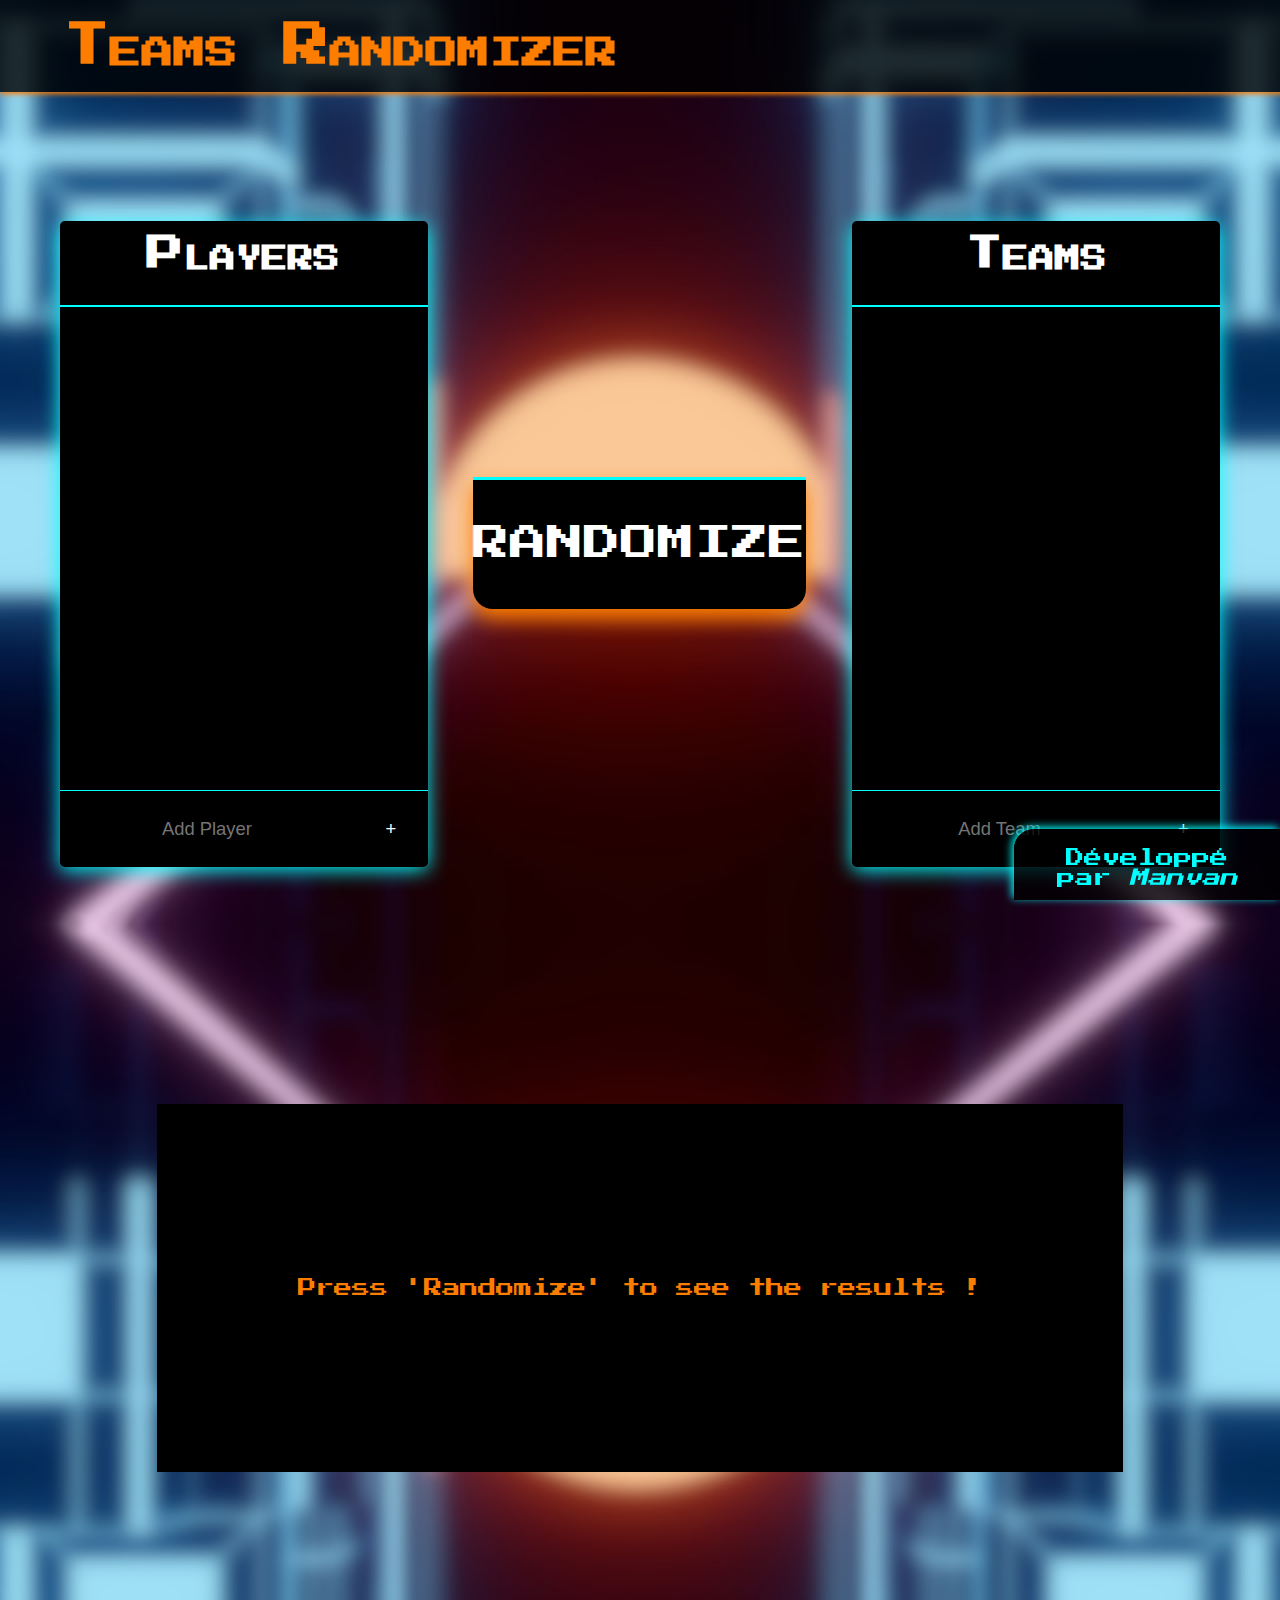
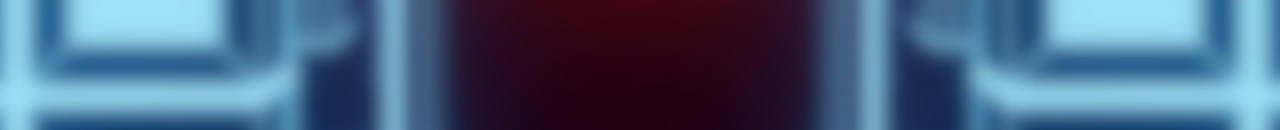
==== index.html @ b3991503 "renamed random to index, script and style" ====
<html>

<head>
  <meta lang="fr">
  <meta charset="utf-8">
  <meta name="viewport" id="viewport" content="width=device-width,
          height=device-height,
          initial-scale=1.0,
          user-scalable=yes" />
  <link rel="stylesheet" type="text/css" href="style.css">
  <title>Teams Randomizer</title>
  <link href="https://fonts.googleapis.com/css2?family=Press+Start+2P&display=swap" rel="stylesheet">
  <script type="text/javascript" src="script.js"></script>
  <script src="https://code.jquery.com/jquery-3.6.0.slim.min.js"
    integrity="sha256-u7e5khyithlIdTpu22PHhENmPcRdFiHRjhAuHcs05RI=" crossorigin="anonymous"></script>
</head>

<body onload="init();">
  <h1>Teams Randomizer</h1>
  <div class="main">
    <div class="column" id="players">
      <h2>Players</h2>
      <ul id="playersList">
      </ul>
      <div class="input">
        <input type="text" id="playerInput" placeholder="Add Player">
        <button id="playerAdd">+</button>
      </div>
    </div>
    <a href="#second" id="launch">RANDOMIZE</a>
    <div class="column" id="teams">
      <h2>Teams</h2>
      <ul id="teamsList">
      </ul>
      <div class="input">
        <input type="text" id="teamInput" placeholder="Add Team">
        <button id="teamAdd">+</button>
      </div>
    </div>
  </div>
  <div class='main' id="second">
    <div id="results">
      Press 'Randomize' to see the results !
    </div>
  </div>
  <footer>
    <a target="_blank" href="https://manvan.fr">Développé par <em>Manvan</em></a>
  </footer>
</body>

</html>
---- style.css ----
* {
	margin: 0;
	padding:0;
}
html {
	font-family: 'Press Start 2P', cursive;
	scroll-behavior: smooth;
}
body {
	background: url("neon.jpg") top repeat-y;
	background-size: 100%;
	text-align: center;
	color: #fd7d00;
	font-size: 1.15em;
	padding:0 0 4em 0;
}
h1 {
	z-index: 200;
	position: fixed;
	top:0;
	left: 0;
	width: 100%;
	text-align: left;
	font-size: 2.5em;
	background: #000000CC;
	font-variant: small-caps;
	margin: 0;
	line-height: 2em;
	padding-left: 5vw;
	box-shadow: 0px 2px 5px #fd7d00;
}
.main {
	margin: 12em 2em 1em 2em;
	display: flex;
	justify-content: space-around;
	flex-wrap: wrap;
}
.main .column {
	background: black;
	border-radius: 5px;
	box-shadow:0px 5px 20px aqua;
	min-width: 20em;
	min-height: 35em;
}
.main .column>* {
	width: 100%;
	color: white;
}
.main .column>h2 {
	height: 13%;
	border-bottom: 2px solid #0FF;
	position: relative;
	position: a;
	font-size: 2em;
	padding: 0;
	line-height: 1.8em;
	text-align: center;
	font-variant: small-caps;
}
.main .column ul {
	overflow: auto;
	display: flex;
	flex-direction: column;
	height: 75%;
	max-height: 40em;
	list-style: none;
}
.main ul li {
	cursor: pointer;
	border-bottom: 2px solid #fd7d00;
	font-size: 1.5em;
	margin: 0.1em 0.5em;
	font-variant: small-caps;
	padding: 0.2em 1em;
}
.input {
	height: 12%;
	display: flex;
	margin: 0;
	width: 100%;
}
.input input {
	border-radius: 0 0 0 5px;
	display: block;
	width: 80%;
}
.input button {
	border-radius: 0 0 5px 0;
	width: 20%;
	cursor: pointer;
}
.input>* {
	color: white;
	background: black;
	margin: 0;
	border: none;
	border-top: aqua 1px solid;
	text-align: center;
	font-size: 1em;
}
#launch {
	align-self: center;
	display: inline-block;
	text-decoration: none;
	line-height: 3.5em;
	transition: 0.2s;
	cursor: pointer;
	border-radius: 0 0 20px 20px;
	height: 3.5em;
	min-width: 20%;
	background: black;
	color:white;
	font-size: 2em;
	border: none;
	border-top: 3px solid aqua;
	box-shadow: 0px 10px 20px #fd7d00;
}
#launch:hover {
	transition: 0.2s;
	font-size: 2.5em;
	color: aqua;
	min-width: 22%;
	height: 4em;
	line-height: 4em;
}
#second {
	margin: 5em 2em 10em 2em;
	padding-top:8em;
}
#results {
	width: 80%;
	min-height: 20em;
	background: black;
	display: flex;
	justify-content: space-around;
	align-items: center;
}
#results ul {
	list-style: none;
	display: block;
	height: 100%;
	flex-grow: 1;
}
#results ul:not(:last-of-type) {
	border-right: 2px solid aqua;
}
#results ul li:first-of-type {
	box-shadow: 0px 0px 10px aqua;
	border-bottom: none;
	width: 100%;
	padding: 0.5em 0;
	margin: 0 0 0.5em 0;
}
footer+div a {
	display: none;
}
footer {
	position: fixed;
	right: 0;
	bottom: 0;
	width: 15%;
	text-align: center;
	border-radius: 20px 0 0 0;
	padding: 1em 2em 0.65em 2em;
	background: #000000CC;
	box-shadow: -2px -2px 8px aqua;
}
footer a {
	color: aqua;
	line-height: 1.1em;
	text-decoration: none;
	outline: none;
}
@media screen and (max-width: 800px) {
	html {
		font-size: 0.65em;
	}
	.main {
		margin: 4em 0;
		align-items: center;
		flex-direction: column;
	}
	.main>.column{
		width: 60%;
		height: 40em;
		margin-top: 3em;
		margin-top: 3em;
	}
	.main #launch {
		order: 2;
		width: 80%;
		margin-top: 3em;
	}
	h1 {
		position: absolute;
		font-size: 2em;
		padding-left: 0;
		text-align: center;
	}
	#second {
		margin:1em;
		padding: 0em;
		height: 70%;
	}
	#results {
		flex-wrap: wrap;
		align-items: flex-start;
		height: auto;
		width: 100%;
		overflow: none;
	}
	#results ul {
		flex-grow: 1;
		height: auto;
	}
	footer {
		position: fixed;
		right: 0%; 
		width: 50%;
	}
}
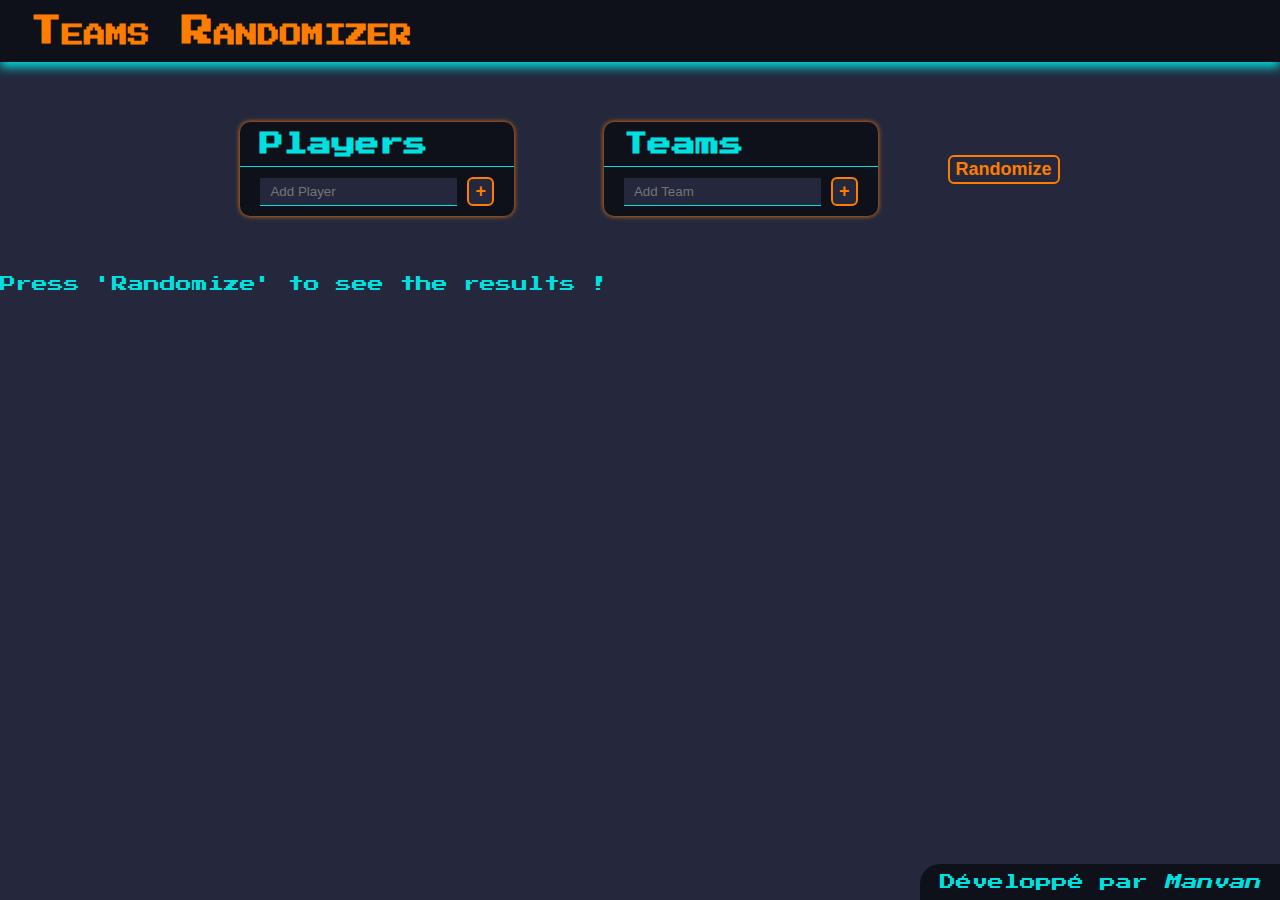
==== commit 70616668: "WIP: Refactoring everything" ====
--- a/index.html
+++ b/index.html
@@ -1,51 +1,53 @@
 <html>
 
 <head>
-  <meta lang="fr">
-  <meta charset="utf-8">
-  <meta name="viewport" id="viewport" content="width=device-width,
+    <meta lang="fr">
+    <meta charset="utf-8">
+    <meta name="viewport" id="viewport" content="width=device-width,
           height=device-height,
           initial-scale=1.0,
-          user-scalable=yes" />
-  <link rel="stylesheet" type="text/css" href="style.css">
-  <title>Teams Randomizer</title>
-  <link href="https://fonts.googleapis.com/css2?family=Press+Start+2P&display=swap" rel="stylesheet">
-  <script type="text/javascript" src="script.js"></script>
-  <script src="https://code.jquery.com/jquery-3.6.0.slim.min.js"
-    integrity="sha256-u7e5khyithlIdTpu22PHhENmPcRdFiHRjhAuHcs05RI=" crossorigin="anonymous"></script>
+          user-scalable=yes"/>
+    <link rel="stylesheet" type="text/css" href="style.css">
+    <title>Teams Randomizer</title>
+    <link href="https://fonts.googleapis.com/css2?family=Press+Start+2P&display=swap" rel="stylesheet">
+    <script type="text/javascript" src="script.js"></script>
 </head>
 
 <body onload="init();">
-  <h1>Teams Randomizer</h1>
-  <div class="main">
+<header>
+
+    <h1>Teams Randomizer</h1>
+</header>
+<main class="flex">
     <div class="column" id="players">
-      <h2>Players</h2>
-      <ul id="playersList">
-      </ul>
-      <div class="input">
-        <input type="text" id="playerInput" placeholder="Add Player">
-        <button id="playerAdd">+</button>
-      </div>
+        <h2>Players</h2>
+        <ul id="playersList">
+        </ul>
+        <div class="inputs">
+            <input type="text" id="playerInput" placeholder="Add Player">
+            <button id="playerAdd">+</button>
+        </div>
     </div>
-    <a href="#second" id="launch">RANDOMIZE</a>
     <div class="column" id="teams">
-      <h2>Teams</h2>
-      <ul id="teamsList">
-      </ul>
-      <div class="input">
-        <input type="text" id="teamInput" placeholder="Add Team">
-        <button id="teamAdd">+</button>
-      </div>
+        <h2>Teams</h2>
+        <ul id="teamsList">
+        </ul>
+        <div class="inputs">
+            <input type="text" id="teamInput" placeholder="Add Team">
+            <button id="teamAdd">+</button>
+        </div>
     </div>
-  </div>
-  <div class='main' id="second">
+        <button href="#second" id="launch">Randomize</button>
+
+</main>
+<div class='main' id="second">
     <div id="results">
-      Press 'Randomize' to see the results !
+        Press 'Randomize' to see the results !
     </div>
-  </div>
-  <footer>
+</div>
+<footer>
     <a target="_blank" href="https://manvan.fr">Développé par <em>Manvan</em></a>
-  </footer>
+</footer>
 </body>
 
 </html>--- a/style.css
+++ b/style.css
@@ -1,221 +1,121 @@
-* {
-	margin: 0;
-	padding:0;
-}
-html {
-	font-family: 'Press Start 2P', cursive;
-	scroll-behavior: smooth;
-}
-body {
-	background: url("neon.jpg") top repeat-y;
-	background-size: 100%;
-	text-align: center;
-	color: #fd7d00;
-	font-size: 1.15em;
-	padding:0 0 4em 0;
-}
-h1 {
-	z-index: 200;
-	position: fixed;
-	top:0;
-	left: 0;
-	width: 100%;
-	text-align: left;
-	font-size: 2.5em;
-	background: #000000CC;
-	font-variant: small-caps;
-	margin: 0;
-	line-height: 2em;
-	padding-left: 5vw;
-	box-shadow: 0px 2px 5px #fd7d00;
-}
-.main {
-	margin: 12em 2em 1em 2em;
-	display: flex;
-	justify-content: space-around;
-	flex-wrap: wrap;
-}
-.main .column {
-	background: black;
-	border-radius: 5px;
-	box-shadow:0px 5px 20px aqua;
-	min-width: 20em;
-	min-height: 35em;
-}
-.main .column>* {
-	width: 100%;
-	color: white;
-}
-.main .column>h2 {
-	height: 13%;
-	border-bottom: 2px solid #0FF;
-	position: relative;
-	position: a;
-	font-size: 2em;
-	padding: 0;
-	line-height: 1.8em;
-	text-align: center;
-	font-variant: small-caps;
-}
-.main .column ul {
-	overflow: auto;
-	display: flex;
-	flex-direction: column;
-	height: 75%;
-	max-height: 40em;
-	list-style: none;
-}
-.main ul li {
-	cursor: pointer;
-	border-bottom: 2px solid #fd7d00;
-	font-size: 1.5em;
-	margin: 0.1em 0.5em;
-	font-variant: small-caps;
-	padding: 0.2em 1em;
-}
-.input {
-	height: 12%;
-	display: flex;
-	margin: 0;
-	width: 100%;
-}
-.input input {
-	border-radius: 0 0 0 5px;
-	display: block;
-	width: 80%;
-}
-.input button {
-	border-radius: 0 0 5px 0;
-	width: 20%;
-	cursor: pointer;
-}
-.input>* {
-	color: white;
-	background: black;
-	margin: 0;
-	border: none;
-	border-top: aqua 1px solid;
-	text-align: center;
-	font-size: 1em;
-}
-#launch {
-	align-self: center;
-	display: inline-block;
-	text-decoration: none;
-	line-height: 3.5em;
-	transition: 0.2s;
-	cursor: pointer;
-	border-radius: 0 0 20px 20px;
-	height: 3.5em;
-	min-width: 20%;
-	background: black;
-	color:white;
-	font-size: 2em;
-	border: none;
-	border-top: 3px solid aqua;
-	box-shadow: 0px 10px 20px #fd7d00;
-}
-#launch:hover {
-	transition: 0.2s;
-	font-size: 2.5em;
-	color: aqua;
-	min-width: 22%;
-	height: 4em;
-	line-height: 4em;
-}
-#second {
-	margin: 5em 2em 10em 2em;
-	padding-top:8em;
-}
-#results {
-	width: 80%;
-	min-height: 20em;
-	background: black;
-	display: flex;
-	justify-content: space-around;
-	align-items: center;
-}
-#results ul {
-	list-style: none;
-	display: block;
-	height: 100%;
-	flex-grow: 1;
-}
-#results ul:not(:last-of-type) {
-	border-right: 2px solid aqua;
-}
-#results ul li:first-of-type {
-	box-shadow: 0px 0px 10px aqua;
-	border-bottom: none;
-	width: 100%;
-	padding: 0.5em 0;
-	margin: 0 0 0.5em 0;
-}
-footer+div a {
-	display: none;
-}
-footer {
-	position: fixed;
-	right: 0;
-	bottom: 0;
-	width: 15%;
-	text-align: center;
-	border-radius: 20px 0 0 0;
-	padding: 1em 2em 0.65em 2em;
-	background: #000000CC;
-	box-shadow: -2px -2px 8px aqua;
-}
-footer a {
-	color: aqua;
-	line-height: 1.1em;
-	text-decoration: none;
-	outline: none;
-}
-@media screen and (max-width: 800px) {
-	html {
-		font-size: 0.65em;
-	}
-	.main {
-		margin: 4em 0;
-		align-items: center;
-		flex-direction: column;
-	}
-	.main>.column{
-		width: 60%;
-		height: 40em;
-		margin-top: 3em;
-		margin-top: 3em;
-	}
-	.main #launch {
-		order: 2;
-		width: 80%;
-		margin-top: 3em;
-	}
-	h1 {
-		position: absolute;
-		font-size: 2em;
-		padding-left: 0;
-		text-align: center;
-	}
-	#second {
-		margin:1em;
-		padding: 0em;
-		height: 70%;
-	}
-	#results {
-		flex-wrap: wrap;
-		align-items: flex-start;
-		height: auto;
-		width: 100%;
-		overflow: none;
-	}
-	#results ul {
-		flex-grow: 1;
-		height: auto;
-	}
-	footer {
-		position: fixed;
-		right: 0%; 
-		width: 50%;
-	}
+/* latin */
+@font-face {
+  font-family: 'Press Start 2P';
+  font-style: normal;
+  font-weight: 400;
+  font-display: swap;
+  src: url(https://fonts.gstatic.com/s/pressstart2p/v14/e3t4euO8T-267oIAQAu6jDQyK3nVivM.woff2) format('woff2');
+  unicode-range: U+0000-00FF, U+0131, U+0152-0153, U+02BB-02BC, U+02C6, U+02DA, U+02DC, U+2000-206F, U+2074, U+20AC, U+2122, U+2191, U+2193, U+2212, U+2215, U+FEFF, U+FFFD;
+}
+
+
+:root {
+  --dark-bg: #0F111A;
+	--bg: #25283D;
+	--accent1: #00E0E0;
+	--accent1-faded: #00E0E0DD;
+	--accent2: #FD7D00;
+	--accent2-faded: #FD7D0088;
+}
+
+
+* {
+	padding: 0;
+	margin:0;
+}
+
+a {
+	text-decoration: none;
+	color: inherit;
+}
+
+body, html {
+	font-family: 'Press Start 2P', monospace, courier;
+	color: var(--accent1);
+	width: 100%;
+	height: 100%;
+	background: var(--bg);
+}
+
+header {
+	font-variant: small-caps;
+	background: var(--dark-bg);
+	padding: 15px 30px;
+	box-shadow: 0px 5px 10px var(--accent1);
+	color: var(--accent2);
+}
+
+main {
+	max-width: 1200px;
+	margin: 50px auto;
+}
+
+.flex {
+	display: flex;
+	justify-content: center;
+	gap: 50px;
+	align-items: center;
+}
+.column {
+	border-radius: 10px;
+	margin: 10px 20px;
+	background: var(--dark-bg);
+	box-shadow: 0px 0px 5px var(--accent2);
+}
+
+.column h2 {
+	padding: 10px 20px;
+	border-bottom: 1px solid var(--accent1);
+}
+
+.column .inputs {
+	padding: 10px 20px;
+	display: flex;
+	gap: 10px;
+	align-items: flex-end;
+}
+
+input {
+	border: none;
+	background: var(--bg);
+	color: white;
+	padding: 6px 10px;
+	border-bottom: 1px solid var(--accent1);
+}
+
+ul {
+	list-style: none;
+}
+li {
+	margin: 5px 10px;
+	padding: 5px;
+	border-bottom: 1px solid var(--accent2-faded);
+	cursor: pointer;
+	color: snow;
+}
+.column li:hover {
+	text-decoration: line-through;
+}
+
+button {
+	padding: 2px 6px;
+	background: var(--bg);
+  cursor: pointer;
+	border: 2px solid var(--accent2);
+	color: var(--accent2);
+	font-size: 18px;
+	font-weight: bold;
+	border-radius: 6px;
+	height: fit-content;
+}
+
+footer {
+	position: absolute;
+	bottom: 0;
+	right: 0;
+	min-width: 25%;
+	padding: 10px 20px;
+	background-color: var(--dark-bg);
+	text-align: center;
+	border-radius: 20px 0 0 0;
 }